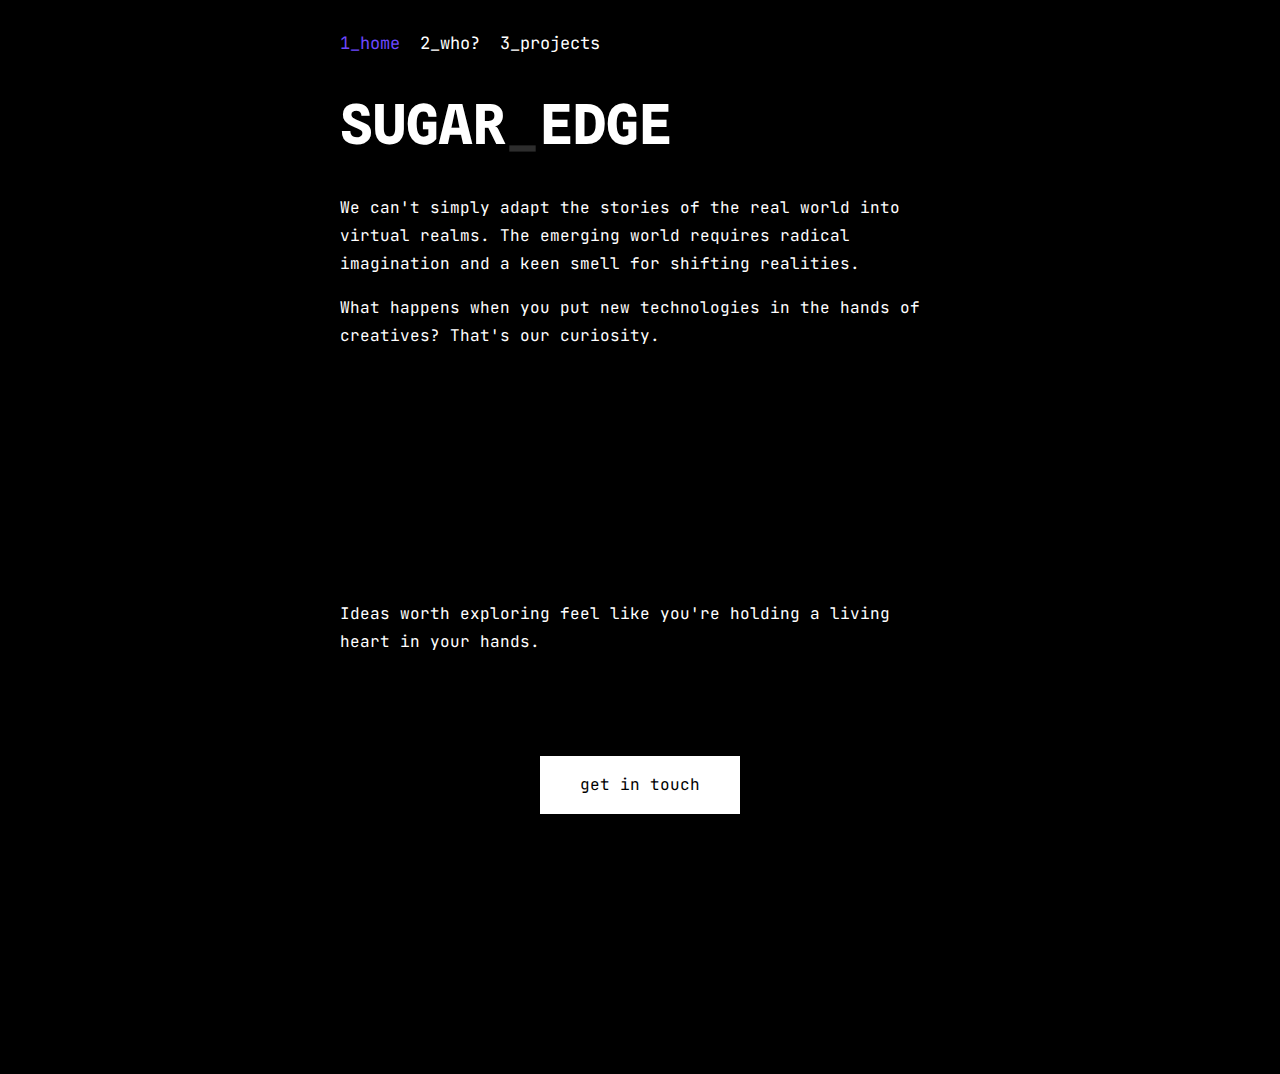
==== index.html @ 5906343c "d" ====
<!doctype html><html><head><title>Sugar Edge</title><meta name="description" content="Sugar Edge"><meta charset="UTF-8"><meta http-equiv="X-UA-Compatible" content="IE=edge"><meta name="viewport" content="width=device-width, initial-scale=1.0"><style>#imml a.portal:not(.inline) {
  display: block;
}

#imml .pages > .page:target ~ .page:last-child,
#imml .pages > .page {
  display: none;
}

/* :last-child works, but for some reason .page:last-child will not */
#imml .pages > :last-child,
#imml .pages > .page:target {
  display: block;
}

#imml .pages > :last-child .breadcrumbs {
  visibility: hidden;
}
</style><style>:root {
  --imml-text-light: #333333;
  --imml-text-dark: #eeeeee;
  --imml-background-light: #ffffff;
  --imml-background-dark: #121212;
  --imml-accent-light: dodgerblue;
  --imml-accent-dark: dodgerblue;
}

:root {
  --imml-background: var(--imml-background-light);
  --imml-text: var(--imml-text-light);
  --imml-text-inverse: var(--imml-text-dark);
  --imml-accent: var(--imml-accent-light);
}

@media (prefers-color-scheme: dark) {
  :root {
    --imml-background: var(--imml-background-dark);
    --imml-text: var(--imml-text-dark);
    --imml-text-inverse: var(--imml-text-light);
    --imml-accent: var(--imml-accent-dark);
  }
}

body,
html {
  height: 100%;
  width: 100%;
  margin: 0;
}

body {
  font-family: sans-serif;
  min-height: 100%;
  color: var(--imml-text);
  background: var(--imml-background);
}

.pages {
  margin: 0 auto;
  max-width: 600px;
  padding-left: 1em;
  padding-right: 1em;
}

.pages .page {
  padding-top: 2em;
  padding-bottom: 10em;
}

.page .breadcrumbs {
  font-family: monospace;
  text-transform: uppercase;
  font-size: small;
}

p {
  line-height: 22px;
}

a {
  width: fit-content;
  color: var(--imml-accent);
  border-bottom: 1px dotted var(--imml-accent);
  text-decoration: none;
}

hr {
  border-style: solid;
  border-bottom: 1px;
  margin-top: 1em;
  margin-bottom: 1em;
}

blockquote {
  border-left: 0.5em solid var(--imml-text-inverse);
  padding: 0 1em;
}

blockquote p {
  font-style: italic;
}

code {
  background: var(--imml-text-inverse);
  border-radius: 0.25em;
  padding: 0em 0.25em;
  font-family: monospace;
  display: inline-block;
}
pre code {
  padding: 0.5em 0.5em;
}
pre {
  overflow-x: auto;
}

img {
  max-width: 100%;
}

table {
  margin-top: 0.25em;
  border-collapse: collapse;
  width: 100%;
}
thead {
  text-align: left;
  font-weight: bold;
}
thead tr {
  border-bottom: 1px solid;
}
tr {
  border-bottom: 1px dashed;
}
td,
th {
  padding: 4px;
}
</style><style class="imml">
</style></head><body><div id="imml"><div class="pages"><div class="page" id="who"><div class="breadcrumbs"><a href="#">home</a> / <span>Who are we?</span></div><div class="nav"></div>
<h1>Who?</h1>

<p>Sugar Edge collective is co-run by three beating hearts.</p>

<p>Follow us: <a target="_blank" href="https://www.instagram.com/sugar.edge.collective">@sugar.edge.collective</a></p>
<div id="team">
    <div class="team-member">
        <img src="https://sugaredgecollective.com/img/dagmar.jpg">
        <div class="team-member-desc">
            <span class="team-member-name">Dagmar Irrig</span>
            <a target="_blank" href="https://www.instagram.com/dagmarirrig/">@dagmarirrig</a>
            <span class="team-member-title">3d artist, motion designer &amp; runner</span>
        </div>
    </div>
    <div class="team-member">
        <img src="https://sugaredgecollective.com/img/tua.jpg">
        <div class="team-member-desc">
            <span class="team-member-name">Tua Asplund</span>
            <span class="team-member-title">Business leader, creative thinker &amp; technologist</span>
        </div>
    </div>
    <div class="team-member">
        <img src="https://sugaredgecollective.com/img/tomo.jpg">
        <div class="team-member-desc">
            <span class="team-member-name">Tomo Myrman</span>
            <a target="_blank" href="https://www.instagram.com/neontomo">@neontomo</a>
            <span class="team-member-title">Artist, author &amp; provocateur</span>
        </div>
    </div>
</div>
<a href="mailto:sugar.edge.collective@gmail.com?subject=Let's work together" class="button">get in touch</a>
<span id="keep-scrolling">Keep scrolling.</span>
<div id="glow-arena">
    <span class="glow" name="Tua"></span>
    <span class="glow" name="Dagmar"></span>
    <span class="glow" name="Tomo"></span>
    <span class="glow" name="You"></span>
</div>
</div><div class="page" id="projects"><div class="breadcrumbs"><a href="#">home</a> / <span>Projects</span></div><div class="nav"></div>
<h1>Projects</h1>

<p>Recycling is for plastics, not experiences.</p>

<div id="projects-list">
    <div class="project">
        <strong class="project_name">2022_UN Women</strong>
        <p class="project_description">We have developed Instagram filters for UN Women, to raise awareness for violence perpetrated against women around the world.</p>
    </div>
    <div class="project">
        <strong class="project_name">2022_Min Stora Sorg</strong>
        <p class="project_description">A prominent Swedish artist worked with us to develop novel concert experiences, by merging the virtual and physical world.</p>
    </div>
</div>
<a href="mailto:sugar.edge.collective@gmail.com?subject=Let's work together" class="button">get in touch</a></div><div class="page" id="home"><div class="breadcrumbs"><span>home</span></div><div class="nav"></div>
<h1 id="logo">Sugar<span id="symbol">_</span>Edge</h1>

<p>We can't simply adapt the stories of the real world into virtual realms. The emerging world requires radical imagination and a keen smell for shifting realities.

</p><p>What happens when you put new technologies in the hands of creatives? That's our curiosity.</p><p></p>
<video width="100%" muted="" autoplay="" loop="">
    <source src="https://sugaredgecollective.com/video/01_rock.mp4" type="video/mp4">
    Your browser does not support the video tag.
</video>

<p>Ideas worth exploring feel like you're holding a living heart in your hands.</p>
<p><a href="mailto:sugar.edge.collective@gmail.com?subject=Let's work together" class="button">get in touch</a></p>
<script src="https://code.jquery.com/jquery-3.6.1.min.js"></script>
<script random="true" src="js/functions.js"></script>
<script random="true" src="js/script.js"></script>
<link random="true" rel="stylesheet" href="css/style.css" type="text/css"></div></div></div></body></html>
---- css/style.css ----
@import url('https://fonts.googleapis.com/css2?family=JetBrains+Mono:wght@400;700&display=swap');
@import url('https://fonts.googleapis.com/css2?family=Spline+Sans+Mono:wght@400;700&display=swap');

/* General elements */

html {
    overflow-y: overlay;
    overflow-x: hidden;
}
body {
    background: #000 !important;
    color: #fff !important;
    font-family: 'JetBrains Mono' !important;
}
h1, h2, h3, h4 {
		font-family: 'Spline Sans Mono' !important;
}
a {
    color: #fff !important;
    text-decoration: none !important;
    border-bottom: 0 !important;
}
h1 {
    font-size: 55px;
		text-transform: uppercase;
}
#logo {
font-size : clamp(35px, 8vw, 55px);
}

h2 {
    font-size: 30px;
}
h3 {
    margin: 0 !important;
    line-height: 15px;
}
p {
    line-height: 28px;
}

/* Secondary colour elements */

a.button:hover {
    background: #6D48FF !important;
		color: #fff !important;
}

a:hover {
		color: #6D48FF !important;
}
.active {
		color: #6D48FF !important;
}
/* Navigation elements */

.nav {
    padding: 0 !important;
}
.nav a {
		margin-right: 20px;
		font-size: 17px;
}

/* Team elements */

#team {
		margin-top: 80px;
}
#team img {
    max-width: 130px;
    border-radius: 100px;
    margin-right: 20px;
}
.team-member {
    margin-bottom: 50px !important;
}
.team-member img {
    display: inline-block !important;
    vertical-align: top;
}
.team-member-desc {
    display: inline-block !important;
    width: 180px;
    vertical-align: top;
    margin-top: 10px;
}
.team-member-name {
    display: block !important;
}
.team-member-title {
    display: block !important;
    margin-top: 10px;
}

/* Glow elements */

#glow-arena {
		background: transparent;
		display: block;
		height: 2000px;
		width: 100px;
		margin-top: 100px;
}
.glow {
		width: 5px;
		height: 5px;
		position: fixed;
		left: 100px;
		top: 100px;
		background: #fff;
		box-shadow:
	    0 0 30px 5px #fff,
	    0 0 50px 20px #f0f,
	    0 0 70px 15px #0ff;
		border-radius: 100px;
		z-index: -1000;
		opacity: 0.6;
}
.glow::after {
		content: attr(name);
		color: #fff;
		position: fixed;
		display: block;
		width: 60px;
		text-align: center;
		font-size: 13px;
		margin-left: -27px;
		margin-top: -60px;
}
.star {
		width: 2px;
		height: 2px;
		position: absolute;
		background: #fff;
		border-radius: 100px;
		z-index: -1000;
		opacity: 0.5 !important;
}

/* Projects elements */

.project {
	margin-bottom: 18px;
	line-height: 28px;
}
.project_name {
	line-height: 28px;
	text-transform: uppercase;
}
.project_description {
	margin: 0;
}


/* Other elements */

video {
    margin: 50px auto !important;
    display: block;
}
a.button {
		background: #fff;
		padding: 15px 40px !important;
		color: #000 !important;
		margin: 100px auto;
		display: block;
		text-align: center;
		text-decoration: none !important;
		border-bottom: 0 !important;
		font-size: 16px;
}
#symbol {
    color: #333;
		margin: 0 1px;
		line-height: 28px;
    font-family: 'JetBrains Mono' !important;
}
.breadcrumbs {
    display: none;
}
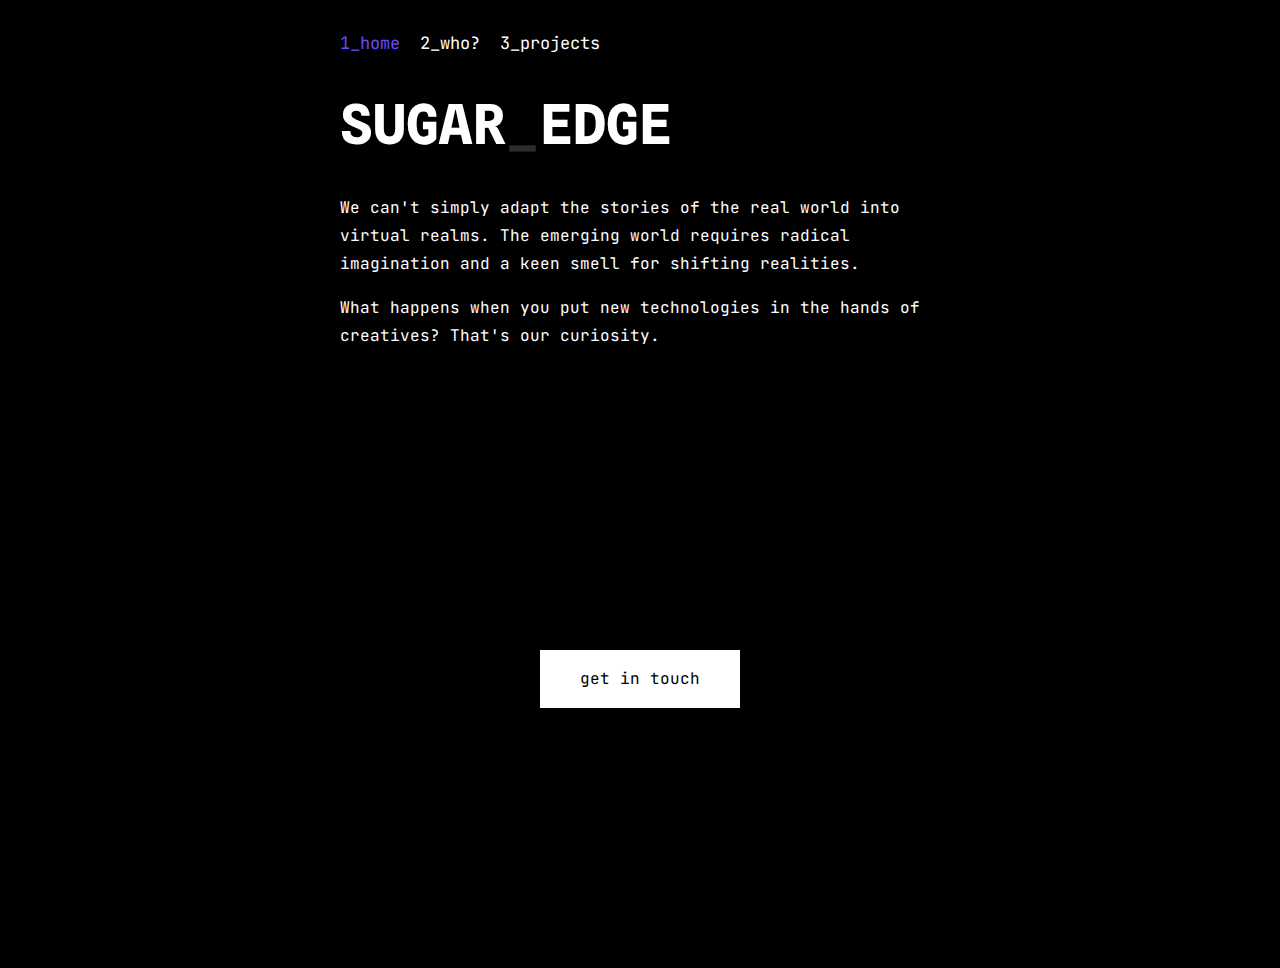
==== commit e94227af: "d" ====
--- a/index.html
+++ b/index.html
@@ -157,7 +157,7 @@
         <img src="https://sugaredgecollective.com/img/tua.jpg">
         <div class="team-member-desc">
             <span class="team-member-name">Tua Asplund</span>
-            <span class="team-member-title">Business leader, creative thinker &amp; technologist</span>
+            <span class="team-member-title">Business strategist, creative thinker &amp; technologist</span>
         </div>
     </div>
     <div class="team-member">
@@ -165,7 +165,7 @@
         <div class="team-member-desc">
             <span class="team-member-name">Tomo Myrman</span>
             <a target="_blank" href="https://www.instagram.com/neontomo">@neontomo</a>
-            <span class="team-member-title">Artist, author &amp; provocateur</span>
+            <span class="team-member-title">Artist, programmer &amp; provocateur</span>
         </div>
     </div>
 </div>
@@ -185,7 +185,7 @@
 <div id="projects-list">
     <div class="project">
         <strong class="project_name">2022_UN Women</strong>
-        <p class="project_description">We have developed Instagram filters for UN Women, to raise awareness for violence perpetrated against women around the world.</p>
+        <p class="project_description">We have developed Instagram filters for UN Women, to raise awareness for violence perpetrated against women around the world. Check out the filter <a target="_blank" href="https://www.instagram.com/ar/3009274792699241/">here</a>.</p>
     </div>
     <div class="project">
         <strong class="project_name">2022_Min Stora Sorg</strong>
@@ -203,9 +203,8 @@
     Your browser does not support the video tag.
 </video>
 
-<p>Ideas worth exploring feel like you're holding a living heart in your hands.</p>
 <p><a href="mailto:sugar.edge.collective@gmail.com?subject=Let's work together" class="button">get in touch</a></p>
 <script src="https://code.jquery.com/jquery-3.6.1.min.js"></script>
 <script random="true" src="js/functions.js"></script>
 <script random="true" src="js/script.js"></script>
-<link random="true" rel="stylesheet" href="css/style.css" type="text/css"></div></div></div></body></html>
+<link random="true" rel="stylesheet" href="css/style.css" type="text/css"></div></div></div></body></html>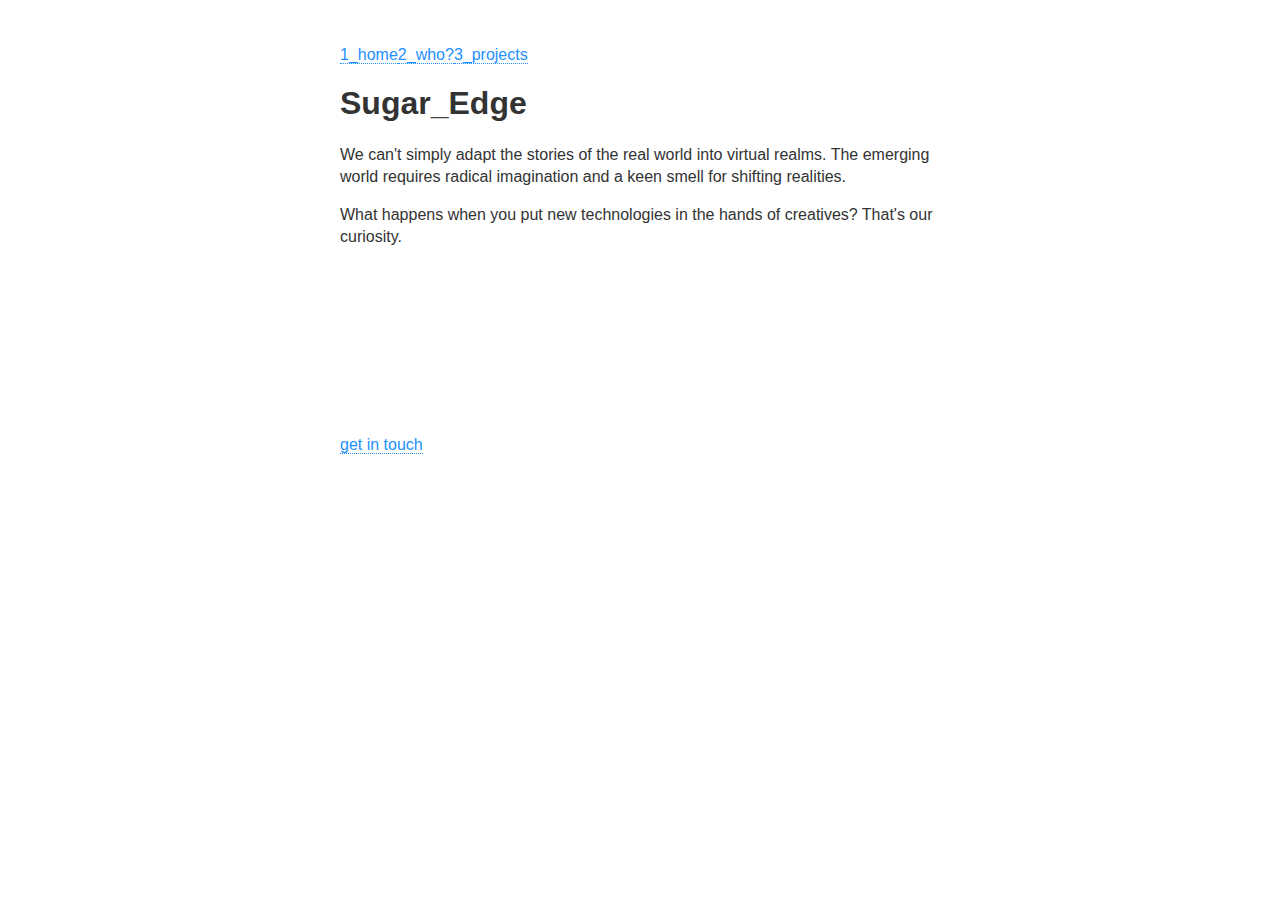
==== commit 1e71c99e: "d" ====
--- a/index.html
+++ b/index.html
@@ -207,4 +207,4 @@
 <script src="https://code.jquery.com/jquery-3.6.1.min.js"></script>
 <script random="true" src="js/functions.js"></script>
 <script random="true" src="js/script.js"></script>
-<link random="true" rel="stylesheet" href="css/style.css" type="text/css"></div></div></div></body></html>+<link random="true" rel="stylesheet" href="https://sugaredgecollective.com/css/style.css" type="text/css"></div></div></div></body></html>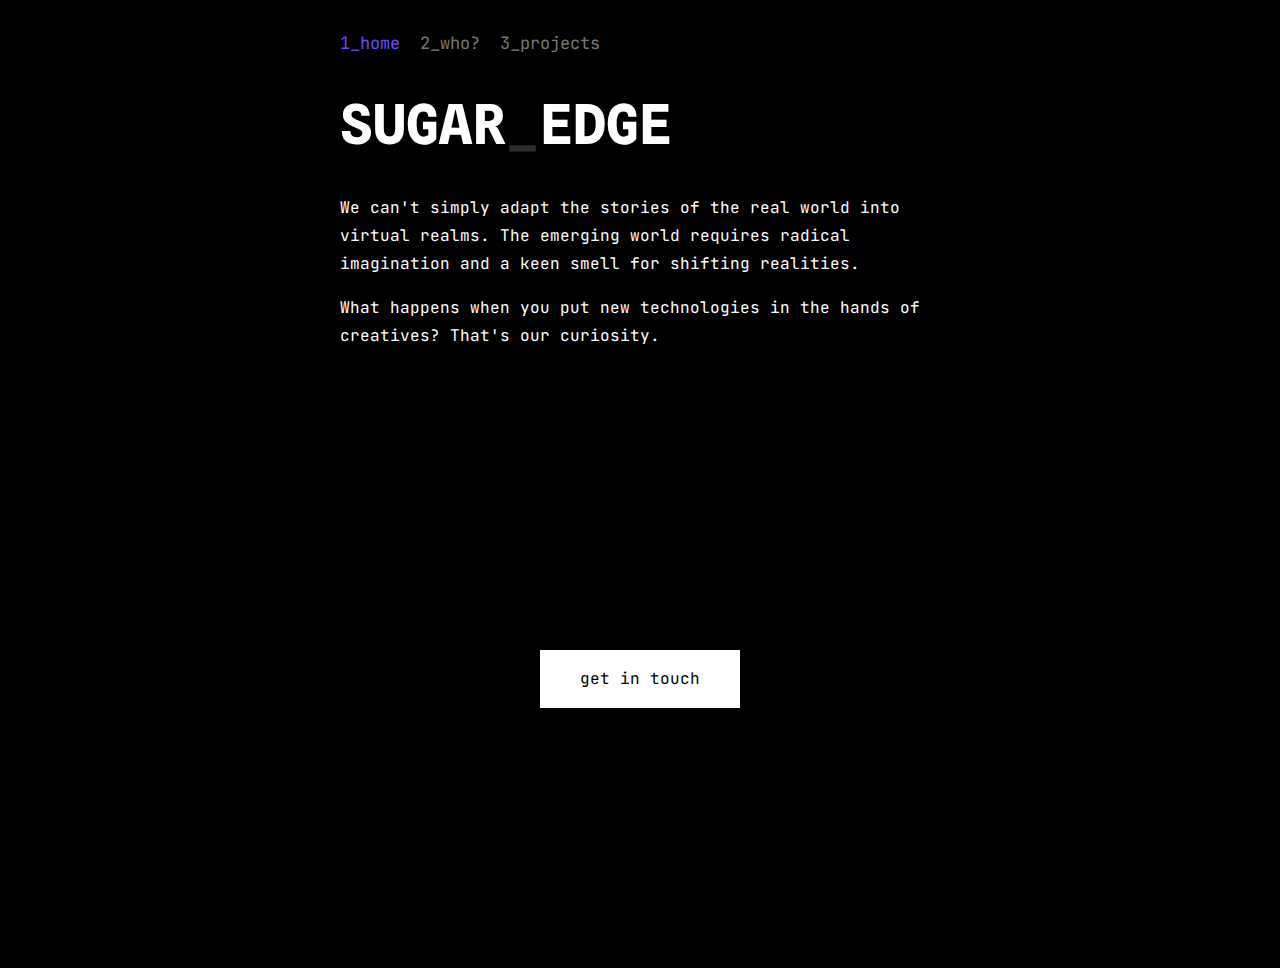
==== commit a5259f31: "d" ====
--- a/index.html
+++ b/index.html
@@ -185,7 +185,7 @@
 <div id="projects-list">
     <div class="project">
         <strong class="project_name">2022_UN Women</strong>
-        <p class="project_description">We have developed Instagram filters for UN Women, to raise awareness for violence perpetrated against women around the world. Check out the filter <a target="_blank" href="https://www.instagram.com/ar/3009274792699241/">here</a>.</p>
+        <p class="project_description">We have developed Instagram filters for UN Women, to raise awareness for violence perpetrated against women around the world.</p>
     </div>
     <div class="project">
         <strong class="project_name">2022_Min Stora Sorg</strong>
@@ -207,4 +207,4 @@
 <script src="https://code.jquery.com/jquery-3.6.1.min.js"></script>
 <script random="true" src="js/functions.js"></script>
 <script random="true" src="js/script.js"></script>
-<link random="true" rel="stylesheet" href="https://sugaredgecollective.com/css/style.css" type="text/css"></div></div></div></body></html>+<link random="true" rel="stylesheet" href="css/style.css" type="text/css"></div></div></div></body></html>--- a/css/style.css
+++ b/css/style.css
@@ -0,0 +1,179 @@
+@import url('https://fonts.googleapis.com/css2?family=JetBrains+Mono:wght@400;700&display=swap');
+@import url('https://fonts.googleapis.com/css2?family=Spline+Sans+Mono:wght@400;700&display=swap');
+
+/* General elements */
+
+html {
+    overflow-y: overlay;
+    overflow-x: hidden;
+}
+body {
+    background: #000 !important;
+    color: #fff !important;
+    font-family: 'JetBrains Mono' !important;
+}
+h1, h2, h3, h4 {
+		font-family: 'Spline Sans Mono' !important;
+		word-break: break-all;
+}
+a {
+    color: #777 !important;
+    text-decoration: none !important;
+    border-bottom: 0 !important;
+}
+h1 {
+    font-size: 55px;
+		text-transform: uppercase;
+}
+
+h2 {
+    font-size: 30px;
+}
+h3 {
+    margin: 0 !important;
+    line-height: 15px;
+}
+p {
+    line-height: 28px;
+}
+
+/* Secondary colour elements */
+
+a.button:hover {
+    background: #6D48FF !important;
+		color: #fff !important;
+}
+
+a:hover {
+		color: #6D48FF !important;
+}
+.active {
+		color: #6D48FF !important;
+}
+/* Navigation elements */
+
+.nav {
+    padding: 0 !important;
+}
+.nav a {
+		margin-right: 20px;
+		font-size: 17px;
+}
+
+/* Team elements */
+
+#team {
+		margin-top: 80px;
+}
+#team img {
+    max-width: 130px;
+    border-radius: 100px;
+    margin-right: 20px;
+}
+.team-member {
+    margin-bottom: 50px !important;
+}
+.team-member img {
+    display: inline-block !important;
+    vertical-align: top;
+}
+.team-member-desc {
+    display: inline-block !important;
+    width: 200px;
+    vertical-align: top;
+    margin-top: 10px;
+}
+.team-member-name {
+    display: block !important;
+}
+.team-member-title {
+    display: block !important;
+    margin-top: 10px;
+}
+
+/* Glow elements */
+
+#glow-arena {
+		background: transparent;
+		display: block;
+		height: 2000px;
+		width: 100px;
+		margin-top: 100px;
+}
+.glow {
+		width: 5px;
+		height: 5px;
+		position: fixed;
+		left: 100px;
+		top: 100px;
+		background: #fff;
+		box-shadow:
+	    0 0 30px 5px #fff,
+	    0 0 50px 20px #f0f,
+	    0 0 70px 15px #0ff;
+		border-radius: 100px;
+		z-index: -1000;
+		opacity: 0.6;
+}
+.glow::after {
+		content: attr(name);
+		color: #fff;
+		position: fixed;
+		display: block;
+		width: 60px;
+		text-align: center;
+		font-size: 13px;
+		margin-left: -27px;
+		margin-top: -60px;
+}
+.star {
+		width: 2px;
+		height: 2px;
+		position: absolute;
+		background: #fff;
+		border-radius: 100px;
+		z-index: -1000;
+		opacity: 0.5 !important;
+}
+
+/* Projects elements */
+
+.project {
+	margin-bottom: 18px;
+	line-height: 28px;
+}
+.project_name {
+	line-height: 28px;
+	text-transform: uppercase;
+}
+.project_description {
+	margin: 0;
+}
+
+
+/* Other elements */
+
+video {
+    margin: 50px auto !important;
+    display: block;
+}
+a.button {
+		background: #fff;
+		padding: 15px 40px !important;
+		color: #000 !important;
+		margin: 100px auto;
+		display: block;
+		text-align: center;
+		text-decoration: none !important;
+		border-bottom: 0 !important;
+		font-size: 16px;
+}
+#symbol {
+    color: #333;
+		margin: 0 1px;
+		line-height: 28px;
+    font-family: 'JetBrains Mono' !important;
+}
+.breadcrumbs {
+    display: none;
+}
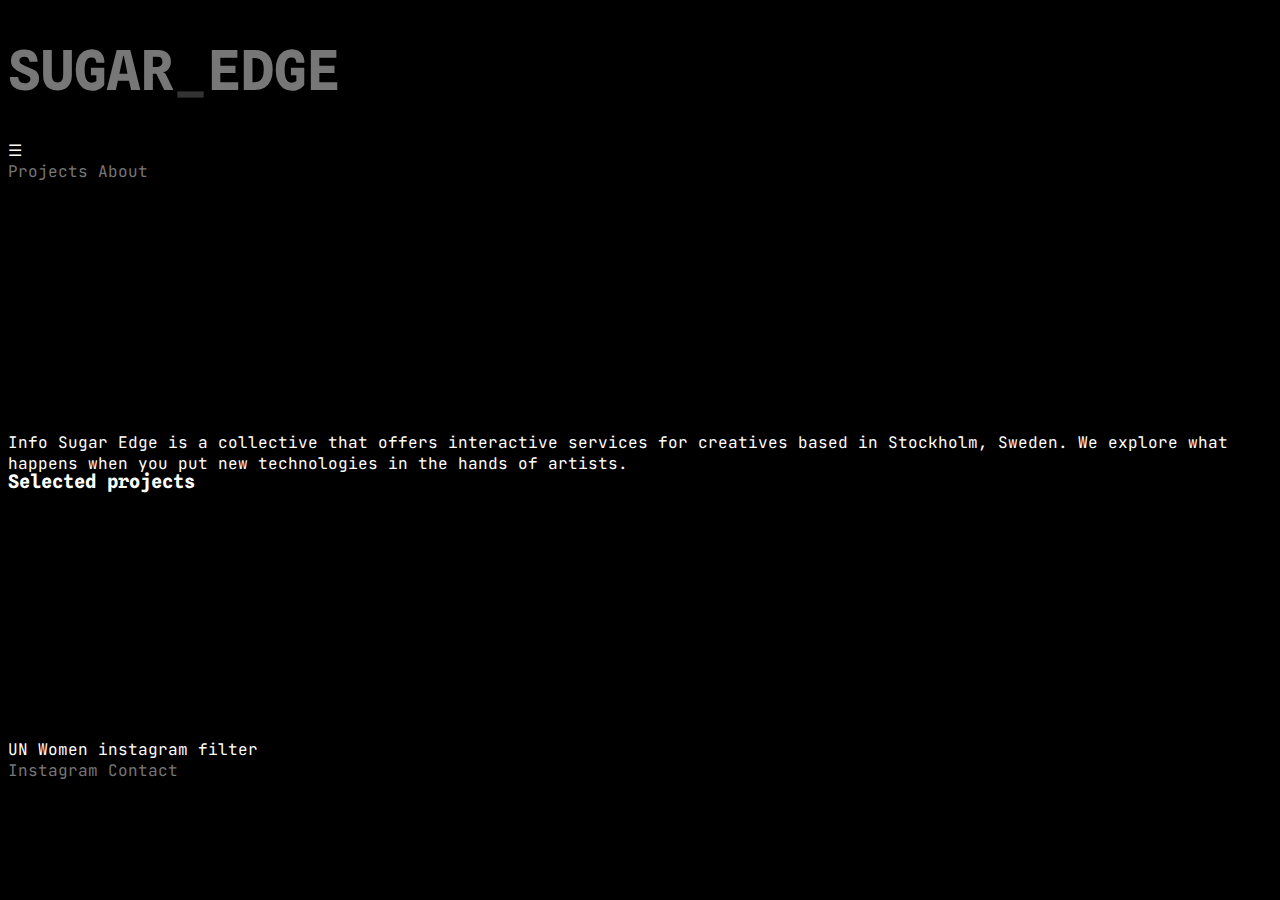
==== commit 9b06f65b: "Update index.html" ====
--- a/index.html
+++ b/index.html
@@ -1,210 +1,66 @@
-<!doctype html><html><head><title>Sugar Edge</title><meta name="description" content="Sugar Edge"><meta charset="UTF-8"><meta http-equiv="X-UA-Compatible" content="IE=edge"><meta name="viewport" content="width=device-width, initial-scale=1.0"><style>#imml a.portal:not(.inline) {
-  display: block;
-}
-
-#imml .pages > .page:target ~ .page:last-child,
-#imml .pages > .page {
-  display: none;
-}
-
-/* :last-child works, but for some reason .page:last-child will not */
-#imml .pages > :last-child,
-#imml .pages > .page:target {
-  display: block;
-}
-
-#imml .pages > :last-child .breadcrumbs {
-  visibility: hidden;
-}
-</style><style>:root {
-  --imml-text-light: #333333;
-  --imml-text-dark: #eeeeee;
-  --imml-background-light: #ffffff;
-  --imml-background-dark: #121212;
-  --imml-accent-light: dodgerblue;
-  --imml-accent-dark: dodgerblue;
-}
-
-:root {
-  --imml-background: var(--imml-background-light);
-  --imml-text: var(--imml-text-light);
-  --imml-text-inverse: var(--imml-text-dark);
-  --imml-accent: var(--imml-accent-light);
-}
-
-@media (prefers-color-scheme: dark) {
-  :root {
-    --imml-background: var(--imml-background-dark);
-    --imml-text: var(--imml-text-dark);
-    --imml-text-inverse: var(--imml-text-light);
-    --imml-accent: var(--imml-accent-dark);
-  }
-}
-
-body,
-html {
-  height: 100%;
-  width: 100%;
-  margin: 0;
-}
-
-body {
-  font-family: sans-serif;
-  min-height: 100%;
-  color: var(--imml-text);
-  background: var(--imml-background);
-}
-
-.pages {
-  margin: 0 auto;
-  max-width: 600px;
-  padding-left: 1em;
-  padding-right: 1em;
-}
-
-.pages .page {
-  padding-top: 2em;
-  padding-bottom: 10em;
-}
-
-.page .breadcrumbs {
-  font-family: monospace;
-  text-transform: uppercase;
-  font-size: small;
-}
-
-p {
-  line-height: 22px;
-}
-
-a {
-  width: fit-content;
-  color: var(--imml-accent);
-  border-bottom: 1px dotted var(--imml-accent);
-  text-decoration: none;
-}
-
-hr {
-  border-style: solid;
-  border-bottom: 1px;
-  margin-top: 1em;
-  margin-bottom: 1em;
-}
-
-blockquote {
-  border-left: 0.5em solid var(--imml-text-inverse);
-  padding: 0 1em;
-}
-
-blockquote p {
-  font-style: italic;
-}
-
-code {
-  background: var(--imml-text-inverse);
-  border-radius: 0.25em;
-  padding: 0em 0.25em;
-  font-family: monospace;
-  display: inline-block;
-}
-pre code {
-  padding: 0.5em 0.5em;
-}
-pre {
-  overflow-x: auto;
-}
-
-img {
-  max-width: 100%;
-}
-
-table {
-  margin-top: 0.25em;
-  border-collapse: collapse;
-  width: 100%;
-}
-thead {
-  text-align: left;
-  font-weight: bold;
-}
-thead tr {
-  border-bottom: 1px solid;
-}
-tr {
-  border-bottom: 1px dashed;
-}
-td,
-th {
-  padding: 4px;
-}
-</style><style class="imml">
-</style></head><body><div id="imml"><div class="pages"><div class="page" id="who"><div class="breadcrumbs"><a href="#">home</a> / <span>Who are we?</span></div><div class="nav"></div>
-<h1>Who?</h1>
-
-<p>Sugar Edge collective is co-run by three beating hearts.</p>
-
-<p>Follow us: <a target="_blank" href="https://www.instagram.com/sugar.edge.collective">@sugar.edge.collective</a></p>
-<div id="team">
-    <div class="team-member">
-        <img src="https://sugaredgecollective.com/img/dagmar.jpg">
-        <div class="team-member-desc">
-            <span class="team-member-name">Dagmar Irrig</span>
-            <a target="_blank" href="https://www.instagram.com/dagmarirrig/">@dagmarirrig</a>
-            <span class="team-member-title">3d artist, motion designer &amp; runner</span>
+<!doctype html>
+<html lang="en">
+<head>
+  <title>Sugar Edge collective</title>
+  <meta name="description" content="Sugar Edge collective">
+  <meta charset="UTF-8">
+  <meta http-equiv="X-UA-Compatible" content="IE=edge">
+  <meta name="viewport" content="width=device-width, initial-scale=1.0, maximum-scale=1.0, user-scalable=no">
+  <link rel="stylesheet" href="css/normalize.css" type="text/css">
+  <link rel="stylesheet" href="css/style.css?v=3" type="text/css">
+</head>
+<body>
+  <div id="nav">
+    <h1>
+      <a href="./">Sugar<span id="symbol">_</span>Edge</a>
+    </h1>
+    <div id="nav-links">
+      <span id="hamburger">☰</span>
+      <div id="nav-links-expand">
+        <a href="./projects">Projects</a>
+        <!--<a href="./play">Play</a>-->
+        <a href="./about">About</a>
+      </div>
+    </div>
+  </div>
+  <main>
+    <div class="rock">
+      <video alt="Animated video of a rock" muted="muted" autoplay="autoplay" loop="loop" playsinline>
+        <source src="video/home_rock.mp4" type="video/mp4">
+      </video>
+    </div>
+    <div class="dual-info">
+      <span>Info</span>
+      <span>Sugar Edge is a collective that offers interactive services for creatives based in Stockholm, Sweden. We explore what happens when you put new technologies in the hands of artists.</span>
+    </div>
+    <div id="projects">
+      <h3>Selected projects</h3>
+      <div id="projects-primary">
+        <video class="projects-box" alt="UN Women project" muted="muted" autoplay="autoplay" loop="loop" playsinline><source src="video/project_videos/un_women/un_women.mp4" type="video/mp4"></video>
+        <span class="projects-title">UN Women instagram filter</span>
+      </div>
+      <!--
+      <div id="projects-secondary">
+        <div class="projects-secondary">
+          <img class="projects-box" src="img/placeholder.png">
+          <span class="projects-title">Project title</span>
         </div>
+        <div class="projects-secondary">
+          <img class="projects-box" src="img/placeholder.png">
+          <span class="projects-title">Project title</span>
+        </div>
+      </div>
+      -->
     </div>
-    <div class="team-member">
-        <img src="https://sugaredgecollective.com/img/tua.jpg">
-        <div class="team-member-desc">
-            <span class="team-member-name">Tua Asplund</span>
-            <span class="team-member-title">Business strategist, creative thinker &amp; technologist</span>
-        </div>
+  </main>
+  <footer>
+    <div id="footer-links">
+      <a target="_blank" href="https://www.instagram.com/sugar.edge.collective">Instagram</a>
+      <a href="mailto:sugar.edge.collective@gmail.com">Contact</a>
     </div>
-    <div class="team-member">
-        <img src="https://sugaredgecollective.com/img/tomo.jpg">
-        <div class="team-member-desc">
-            <span class="team-member-name">Tomo Myrman</span>
-            <a target="_blank" href="https://www.instagram.com/neontomo">@neontomo</a>
-            <span class="team-member-title">Artist, programmer &amp; provocateur</span>
-        </div>
-    </div>
-</div>
-<a href="mailto:sugar.edge.collective@gmail.com?subject=Let's work together" class="button">get in touch</a>
-<span id="keep-scrolling">Keep scrolling.</span>
-<div id="glow-arena">
-    <span class="glow" name="Tua"></span>
-    <span class="glow" name="Dagmar"></span>
-    <span class="glow" name="Tomo"></span>
-    <span class="glow" name="You"></span>
-</div>
-</div><div class="page" id="projects"><div class="breadcrumbs"><a href="#">home</a> / <span>Projects</span></div><div class="nav"></div>
-<h1>Projects</h1>
-
-<p>Recycling is for plastics, not experiences.</p>
-
-<div id="projects-list">
-    <div class="project">
-        <strong class="project_name">2022_UN Women</strong>
-        <p class="project_description">We have developed Instagram filters for UN Women, to raise awareness for violence perpetrated against women around the world.</p>
-    </div>
-    <div class="project">
-        <strong class="project_name">2022_Min Stora Sorg</strong>
-        <p class="project_description">A prominent Swedish artist worked with us to develop novel concert experiences, by merging the virtual and physical world.</p>
-    </div>
-</div>
-<a href="mailto:sugar.edge.collective@gmail.com?subject=Let's work together" class="button">get in touch</a></div><div class="page" id="home"><div class="breadcrumbs"><span>home</span></div><div class="nav"></div>
-<h1 id="logo">Sugar<span id="symbol">_</span>Edge</h1>
-
-<p>We can't simply adapt the stories of the real world into virtual realms. The emerging world requires radical imagination and a keen smell for shifting realities.
-
-</p><p>What happens when you put new technologies in the hands of creatives? That's our curiosity.</p><p></p>
-<video width="100%" muted="" autoplay="" loop="">
-    <source src="https://sugaredgecollective.com/video/01_rock.mp4" type="video/mp4">
-    Your browser does not support the video tag.
-</video>
-
-<p><a href="mailto:sugar.edge.collective@gmail.com?subject=Let's work together" class="button">get in touch</a></p>
-<script src="https://code.jquery.com/jquery-3.6.1.min.js"></script>
-<script random="true" src="js/functions.js"></script>
-<script random="true" src="js/script.js"></script>
-<link random="true" rel="stylesheet" href="css/style.css" type="text/css"></div></div></div></body></html>+  </footer>
+  <div id="above-button"></div>
+</body>
+<script type="text/javascript" src="https://code.jquery.com/jquery-3.6.1.min.js"></script>
+<script type="text/javascript" src="js/script.js?v=4"></script>
+</html>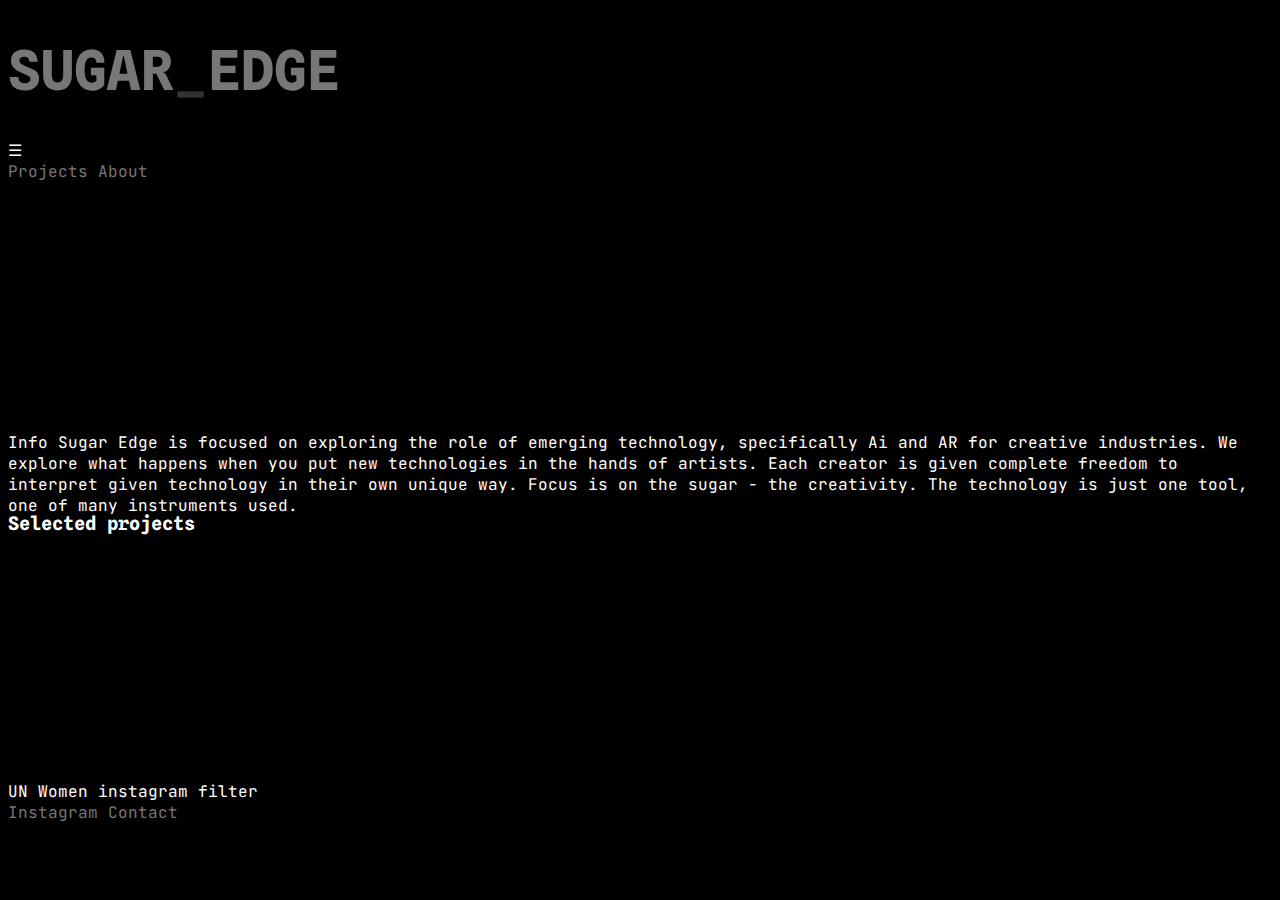
==== commit 6463af22: "Update index.html" ====
--- a/index.html
+++ b/index.html
@@ -31,7 +31,7 @@
     </div>
     <div class="dual-info">
       <span>Info</span>
-      <span>Sugar Edge is a collective that offers interactive services for creatives based in Stockholm, Sweden. We explore what happens when you put new technologies in the hands of artists.</span>
+      <span>Sugar Edge is focused on exploring the role of emerging technology, specifically Ai and AR for creative industries. We explore what happens when you put new technologies in the hands of artists. Each creator is given complete freedom to interpret given technology in their own unique way. Focus is on the sugar - the creativity. The technology is just one tool, one of many instruments used.</span>
     </div>
     <div id="projects">
       <h3>Selected projects</h3>
@@ -63,4 +63,4 @@
 </body>
 <script type="text/javascript" src="https://code.jquery.com/jquery-3.6.1.min.js"></script>
 <script type="text/javascript" src="js/script.js?v=4"></script>
-</html>+</html>
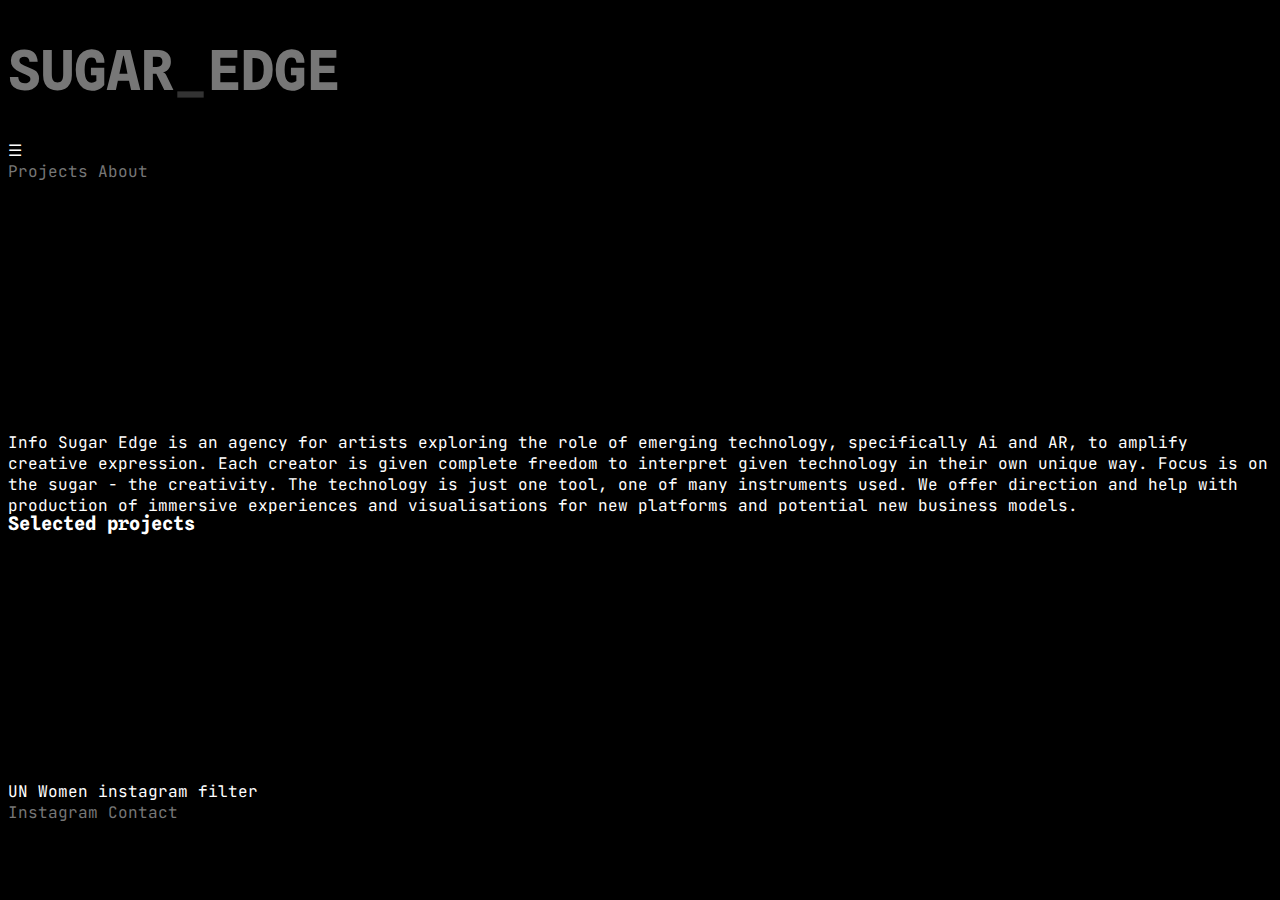
==== commit 1e5563e6: "Update index.html" ====
--- a/index.html
+++ b/index.html
@@ -31,7 +31,7 @@
     </div>
     <div class="dual-info">
       <span>Info</span>
-      <span>Sugar Edge is focused on exploring the role of emerging technology, specifically Ai and AR for creative industries. We explore what happens when you put new technologies in the hands of artists. Each creator is given complete freedom to interpret given technology in their own unique way. Focus is on the sugar - the creativity. The technology is just one tool, one of many instruments used.</span>
+      <span>Sugar Edge is an agency for artists exploring the role of emerging technology, specifically Ai and AR, to amplify creative expression. Each creator is given complete freedom to interpret given technology in their own unique way. Focus is on the sugar - the creativity. The technology is just one tool, one of many instruments used. We offer direction and help with production of immersive experiences and visualisations for new platforms and potential new business models.</span>
     </div>
     <div id="projects">
       <h3>Selected projects</h3>
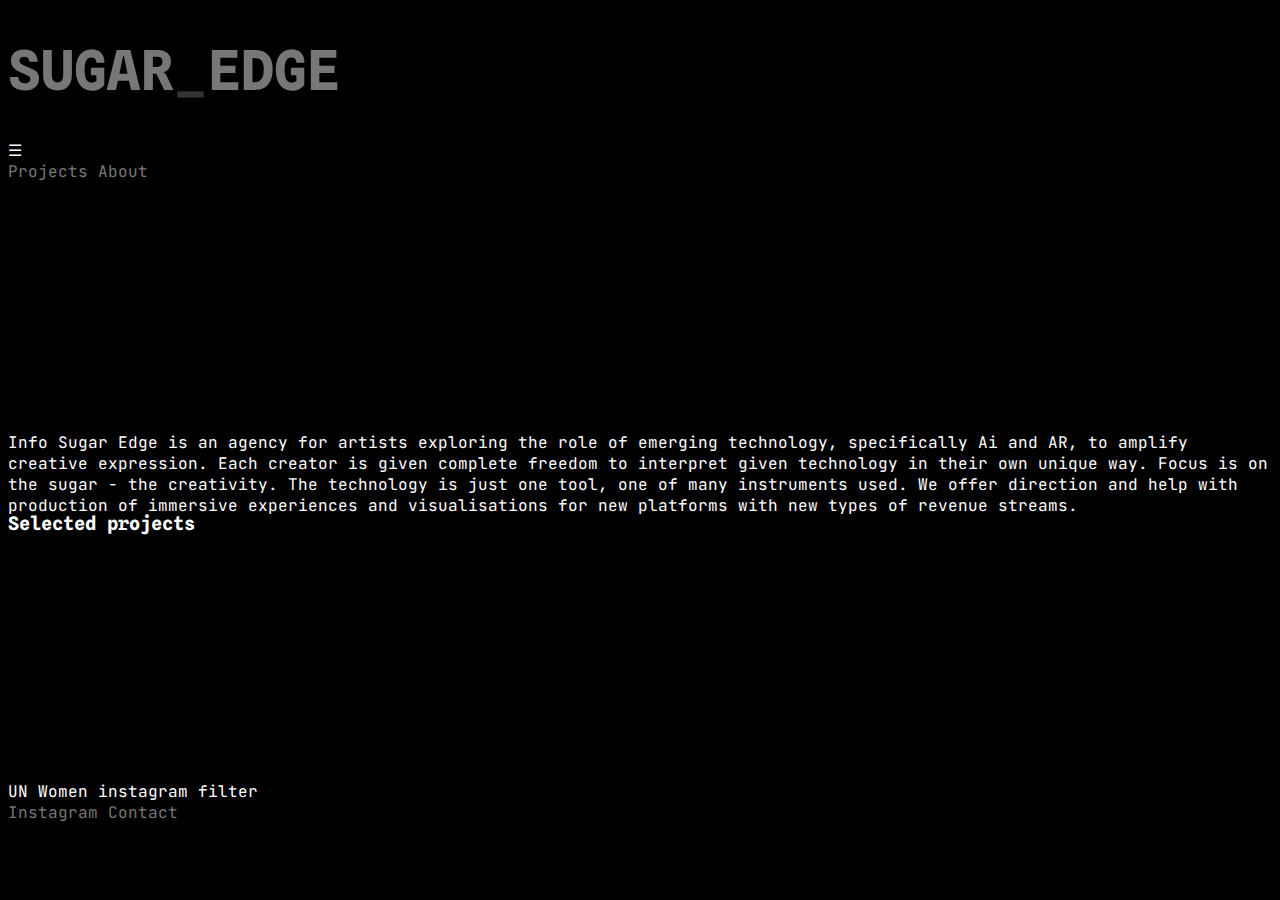
==== commit 1bc890e8: "Update index.html" ====
--- a/index.html
+++ b/index.html
@@ -31,7 +31,7 @@
     </div>
     <div class="dual-info">
       <span>Info</span>
-      <span>Sugar Edge is an agency for artists exploring the role of emerging technology, specifically Ai and AR, to amplify creative expression. Each creator is given complete freedom to interpret given technology in their own unique way. Focus is on the sugar - the creativity. The technology is just one tool, one of many instruments used. We offer direction and help with production of immersive experiences and visualisations for new platforms and potential new business models.</span>
+      <span>Sugar Edge is an agency for artists exploring the role of emerging technology, specifically Ai and AR, to amplify creative expression. Each creator is given complete freedom to interpret given technology in their own unique way. Focus is on the sugar - the creativity. The technology is just one tool, one of many instruments used. We offer direction and help with production of immersive experiences and visualisations for new platforms with new types of revenue streams.</span>
     </div>
     <div id="projects">
       <h3>Selected projects</h3>
